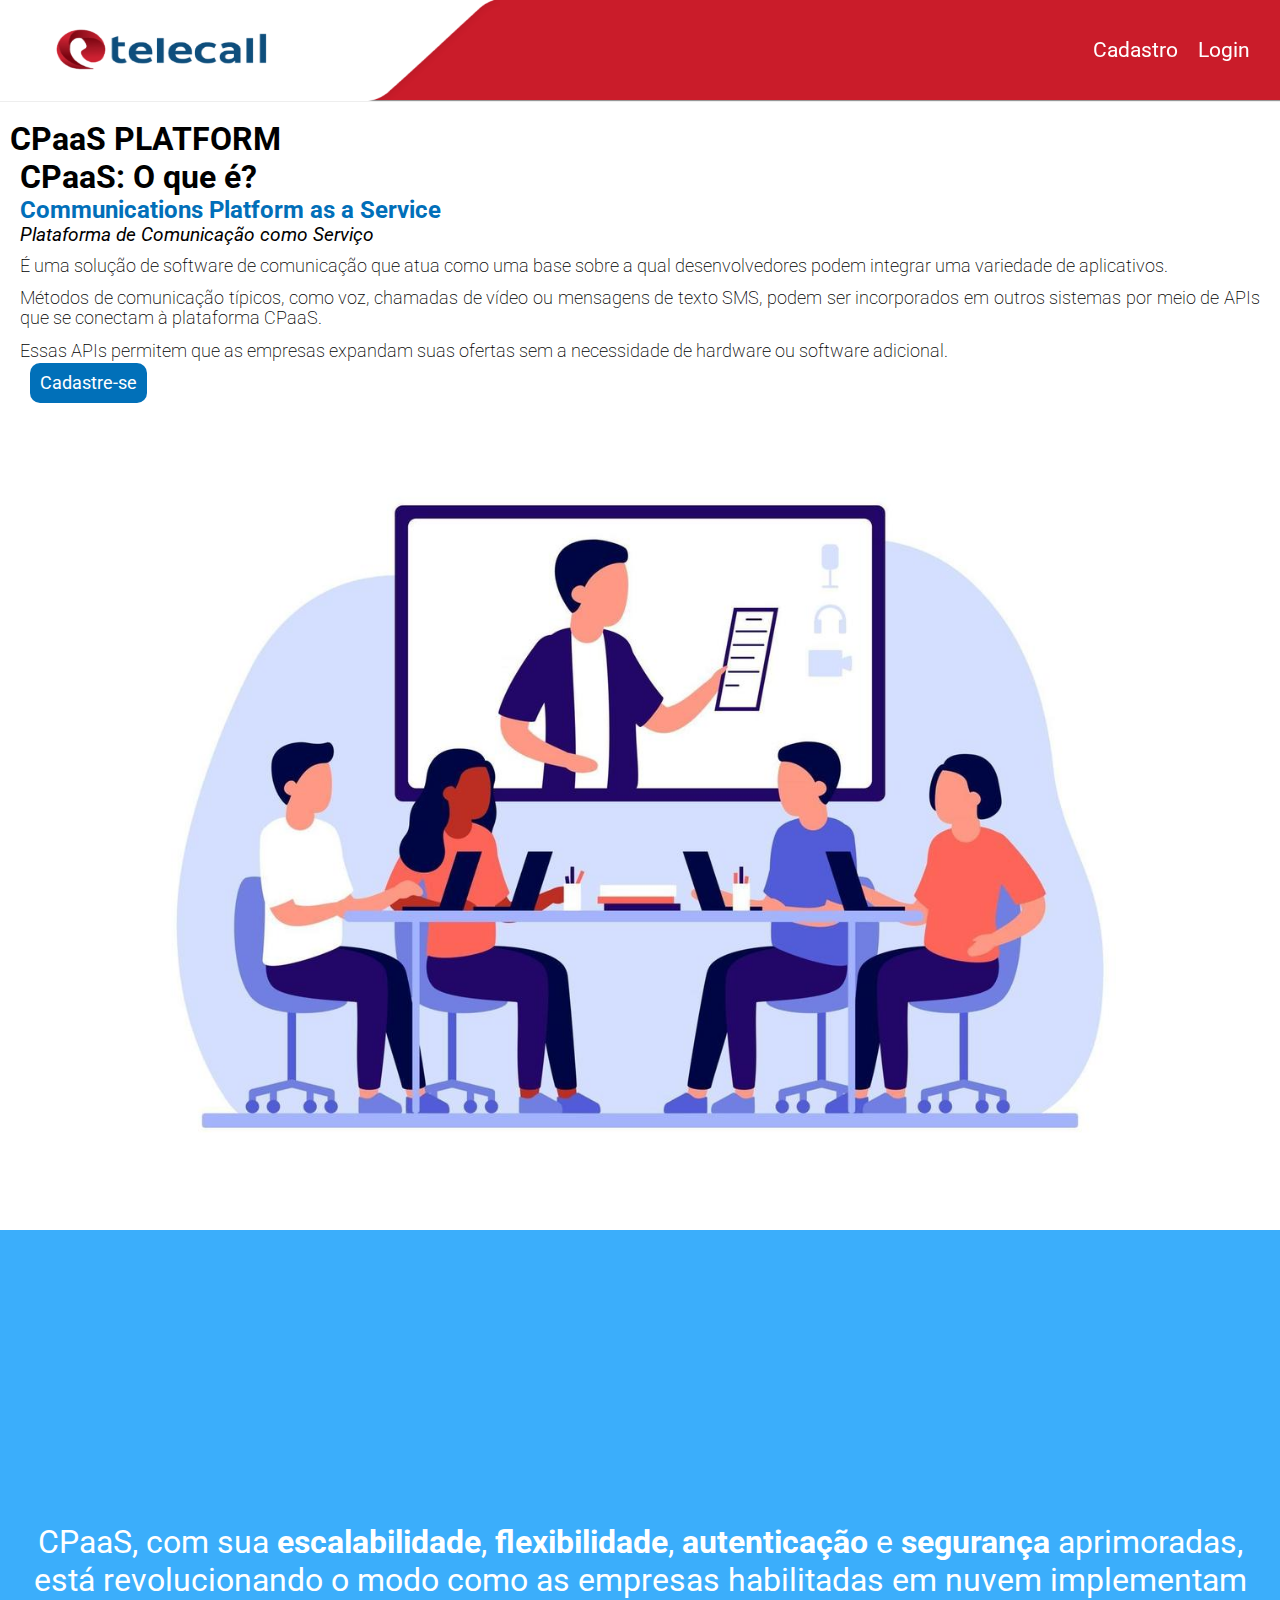
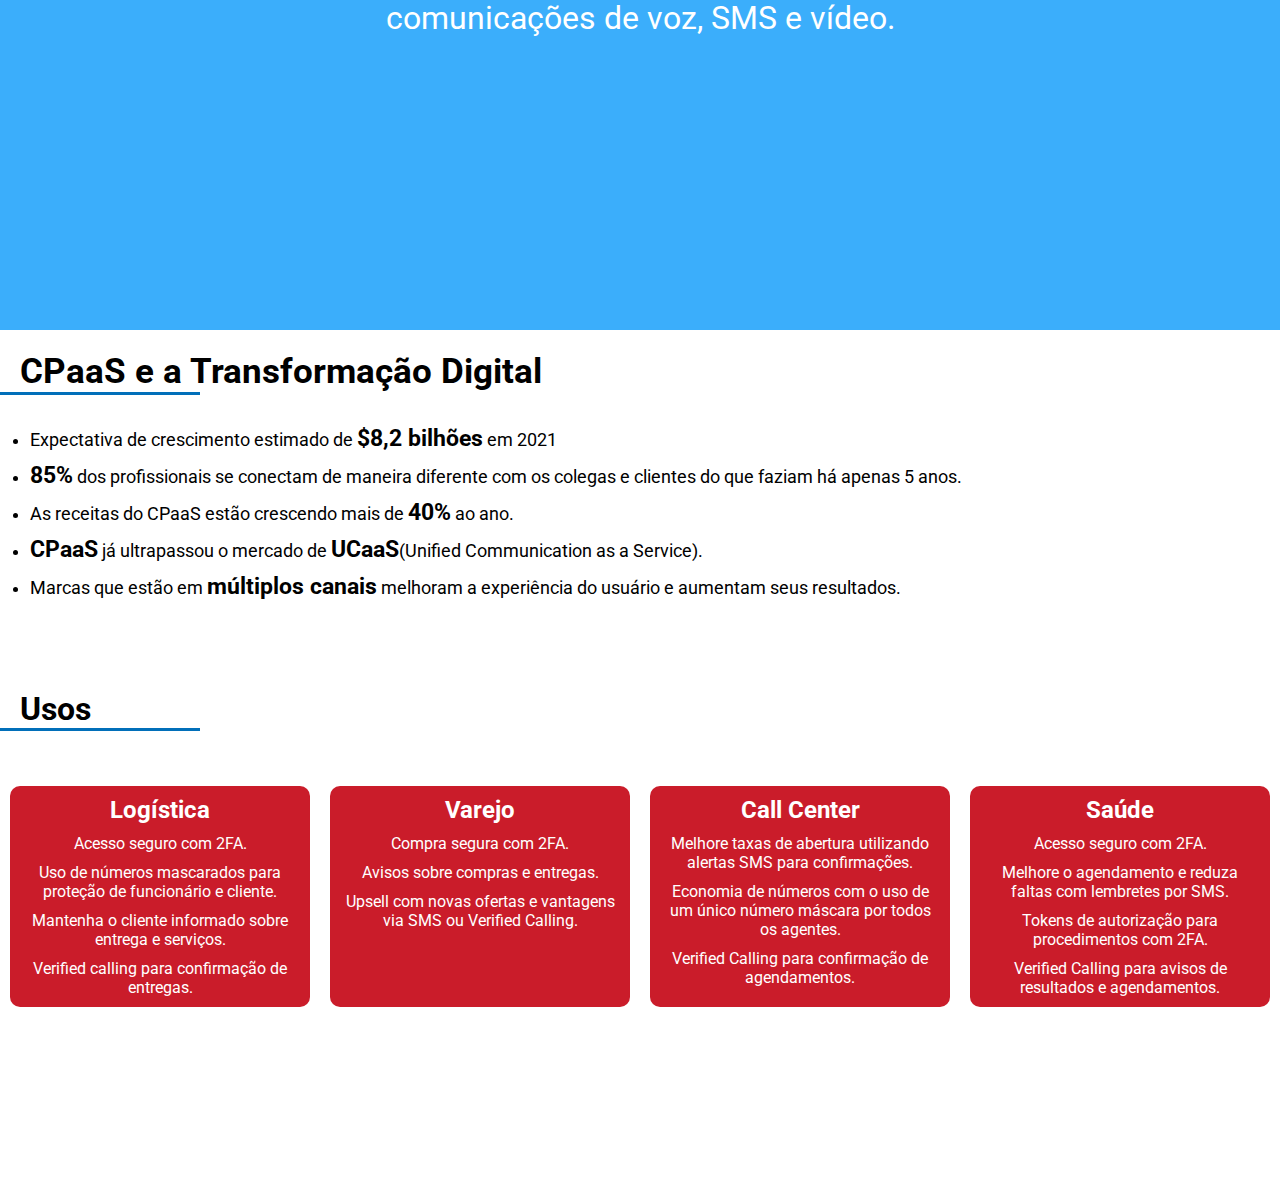
==== index.html @ 9872133b "Add files via upload" ====
<!DOCTYPE html>
<html lang="pt-br">
<head>
    <meta charset="UTF-8">
    <meta http-equiv="X-UA-Compatible" content="IE=edge">
    <meta name="viewport" content="width=device-width, initial-scale=1.0">
    <link rel="stylesheet" href="styles.css">
    <link rel="stylesheet" href="https://fonts.googleapis.com/css2?family=Material+Symbols+Outlined:opsz,wght,FILL,GRAD@20..48,100..700,0..1,-50..200" />
    <title>Telecall - Cpaas</title>
    <link rel="stylesheet" href="https://cdnjs.cloudflare.com/ajax/libs/font-awesome/6.4.0/css/all.min.css" integrity="sha512-iecdLmaskl7CVkqkXNQ/ZH/XLlvWZOJyj7Yy7tcenmpD1ypASozpmT/E0iPtmFIB46ZmdtAc9eNBvH0H/ZpiBw==" crossorigin="anonymous" referrerpolicy="no-referrer" />

</head>
<body id="corpo">
    <header id="cabecalho">
        <img src="../images/logo-telecall-2.png" alt="logo-telecall-menu">
        <div class="mobile-menu" id="button-mobile">
            <div class="line"></div>
            <div class="line"></div>
            <div class="line"></div>
        </div>
        <nav class="nav-area" id="nav-list">
            <a class="menu-items" href="../index.html"><i class="fa-solid fa-house fa-xl"></i></a>
            <a class="menu-items" href="paginas/cadastro.html">Cadastro</a>
            <div class="menu-items header-cliente"><a href="paginas/login.html"><i class="fa-regular fa-user"></i>Login</a></div>
            <i id="mode-icon" class="menu-items fa-solid fa-moon fa-2xl"></i>
            <!--<div class="menu-items dropdown">
                Serviços
                    <ul class="dropdown-menu" id="dropdown" list-style="none">
                        <li class="menu-items dropdown-items" href="paginas/2FA.html">2FA</li>
                        <li class="menu-items dropdown-items" href="paginas/numeroMascara.html">Número Máscara</li>
                        <li class="menu-items dropdown-items" href="paginas/ggv.html">Google Verified Calls</li>
                        <li class="menu-items dropdown-items" href="paginas/sms.html">SMS Programável</li>
                    </ul>-->
            </div>
        </nav>
    </header>
    <main id="principal">
        <div class="header-principal">
            <h1>CPaaS PLATFORM</h1>
        </div>
        <div class="content-cpass">
            <div class="header-cpass-content">
                <h1>CPaaS: O que é?</h1>    
                <h2><span>Communications Platform as a Service</span></h2>
                <h3>Plataforma de Comunicação como Serviço</h3>
            </div>
            <div class="content-text-cpass">

                <p>É uma solução de software de comunicação que atua
                    como uma base sobre a qual desenvolvedores podem
                    integrar uma variedade de aplicativos.</p>
                    
                <p>Métodos de comunicação típicos, como voz, chamadas
                        de vídeo ou mensagens de texto SMS, podem ser
                        incorporados em outros sistemas por meio de APIs que
                        se conectam à plataforma CPaaS.</p>
                        
                <p>Essas APIs permitem que as empresas expandam suas
                            ofertas sem a necessidade de hardware ou software
                            adicional.</p>
            <div class="botao-div">
                <a href="paginas/cadastro.html" id="botao">Cadastre-se</a>
            </div>
            </div>
            <div class="img-content">
                <img src="images/group-people-work-in-office-and-online-communication-via-internet-vetor.jpg" alt="">
            </div>
        </div>
        <section id="section-area">
            <div class="section-content">
               <p> CPaaS, com sua <strong>escalabilidade</strong>,

<strong>flexibilidade</strong>, <strong>autenticação</strong> e <strong>segurança</strong> aprimoradas, está revolucionando o modo como as empresas habilitadas em nuvem implementam
comunicações de voz, SMS e vídeo.</p>
            </div>
        </section>
        <div class="content-stats">
            <div class="header-content-stats">
                <h1>CPaaS e a Transformação Digital</h1>
                <div class="line">
                    <div class="line-item"></div>
                </div>
            </div>
            <div class="text-stats">
                <ul class="lista">
                    <li><p>Expectativa de crescimento estimado de <span id="bilhoes">$8,2 bilhões</span> em 2021</p></li>
                    <li><p><span id="oitocinco">85%</span> dos profissionais se conectam de maneira diferente com os colegas e clientes do que faziam há apenas 5 anos.</p></li>
                    <li><p>As receitas do CPaaS estão crescendo mais de <span id="quarenta">40%</span> ao ano.</p></li>
                    <li><p><span id="cpass">CPaaS</span> já ultrapassou o mercado de <span id="ucaas">UCaaS</span>(Unified Communication as a Service).</p></li>
                    <li><p>Marcas que estão em <span id="mc">múltiplos canais</span> melhoram a experiência do usuário e aumentam seus resultados.</p></li>
                </ul>
            </div>
        </div>
        <div class="usos">
            <div class="header-usos">
                <h1>Usos</h1>
                <div class="line">
                    <div class="line-item"></div>
                </div>
            </div>
            <div class="usos-content">
                <div class="container-header">
                    <div class="container-items">
                        <i class="fa-solid fa-box"></i>
                        <h2>Logística</h2>
                        <p>Acesso seguro com 2FA.</p>
                        <p>Uso de números mascarados
                        para proteção de funcionário e cliente.</p>
                            
                        <p>Mantenha o cliente
                        informado sobre entrega e serviços.</p>
                            
                        <p>Verified calling para
                        confirmação de entregas.</p>
                    </div>  
                    <div class="container-items">
                        <i class="fa-solid fa-cart-flatbed"></i>
                        <h2>Varejo</h2>
                        <p>Compra segura com 2FA.</p>
                        <p>Avisos sobre compras e entregas.</p>

                        <p>Upsell com novas ofertas e
                        vantagens via SMS ou Verified Calling.</p>
                    </div>  
                    <div class="container-items">
                        <i class="fa-solid fa-headset"></i>
                        <h2>Call Center</h2>
                        <p>Melhore taxas de abertura
                            utilizando alertas SMS para
                            confirmações.</p>
                        <p>Economia de números com o
                            uso de um único número
                            máscara por todos os agentes.</p>
                        <p>Verified Calling para
                            confirmação de
                            agendamentos.</p>
                    </div>  
                    <div class="container-items">
                        <i class="fa-solid fa-heart-pulse"></i>
                        <h2>Saúde</h2>
                        <p>Acesso seguro com 2FA.</p>
                        <p>Melhore o agendamento e
                            reduza faltas com lembretes por SMS.</p>
                        <p>Tokens de autorização para
                            procedimentos com 2FA.</p>
                        <p>Verified Calling para avisos de
                            resultados e agendamentos.</p>
                    </div>  
                </div>
            </div>
        </div>
    </main>
<script src="script/menuMobile.js"></script>
<script src="../script/dark-mode.js"></script>
</body>
</html>
---- styles.css ----
/*importação de fontes externas*/
@import url('https://fonts.googleapis.com/css2?family=Roboto:wght@300;400;500;700;900&display=swap');

/*Declaração de cores criando variaveis*/
:root{
    --vermelho-principal: #CA1C2A;
    --azul-titulo: #003B71;
    --azul-botao-titulos-cards: #0170b9;
    --dark: #1f2224;
    --container-formulario: #001f3df8;
    --background-body-dark: #1b1b1b;
    --header-and-container: #003b71;
    --form-dark-plus: #001e3db6;

}
/*todo o conteúdo da pagina*/

*{
    margin: 0;
    padding: 0;
    font-family: 'Roboto', sans-serif;
    box-sizing: border-box;
}

body{
    background-color: #ffffff;
}
#corpo{
    animation: dark-to-light-body 0.5s ease-in-out;
}
/*cabecalho/menu*/
#cabecalho{
    background-color: var(--vermelho-principal);
    display: flex;
    width: 100%;
    justify-content: space-between;
    align-items: center;
    box-shadow: 0px 1px 1px #00000068;
    animation: dark-to-light-header 0.5s ease-in-out;
    height: 100px;
    position: fixed;
}
.header-cliente{
    color: #fff;
}
.header-cliente a{
    color: #fff;
    text-decoration: none;
}
.header-cliente:hover{
    transform: scale(1.1);
    transition: 0.5s;
    
}
#cabecalho img{
    width: 500px;
    height: 105px;
    position: relative;
    top: -2px;
}
.nav-area{
    display: flex;

}
.menu-items{
    text-decoration: none;
    color: #fff;
    font-weight: 400;
    font-size: 1.3rem;
    margin: 5px ;
    transition: 0.2s;
    padding: 5px;
    flex-direction: column;
}
.menu-items:hover{
    transform: scale(1.1);
    transition: 0.5s;
}
/*Mobile menu - button */
.mobile-menu{
    cursor: pointer;
    display: none;
   
}
.mobile-menu div{
    width: 32px;
    height: 2px;
    background-color: #fff;
    margin: 8px;
}
/*dropdown-menu*/
.dropdown-menu{
    display: none;
    list-style: none;
}
.dropdown:hover{
    background-color: #CA1C2A;
    color: #fff;

}

.dropdown:hover .dropdown-menu{
    display: flex;
    flex-direction: column;
    position: absolute;
    top: 60px;
    right: 0px;
    background-color: #CA1C2A;
}
.dropdown-menu:hover{
    background-color: #fff;
    color: #0170b9;
    list-style: none;
}
/*main*/    
#principal{
    padding-top: 20px;
}
.header-principal{
    padding-top: 100px;
    display: flex;
    justify-content: space-between;
    padding-left: 10px;
}
.content-cpass{
    padding: 0px 20px;
}
#botao{
    text-decoration: none;
    color: #fff;
    background-color: #0170b9;
    padding: 10px;
    border-radius: 10px;
}
#botao:hover{
    background-color: #CA1C2A;
    border: 1px solid #000;
    transition: 0.2s;
}
.botao-div{
    margin: 10px;
}

.header-cpass-content span{
    color: #016fb9;
}
.header-cpass-content h3{
    font-style: italic;
    font-weight: 400;
}
.content-text-cpass{
    font-size: 1.1rem;
    text-align:justify;
}
.content-text-cpass p{
    margin-top: 10px;
    margin-bottom: 1%;
    font-weight: 200;
}
.img-content{
    display: flex;
    justify-content: center;
    align-items: center;

}
.img-content img{
    width: 80%;
}
/*section*/
.section-area{
    display: flex;
    align-items: center;
    justify-content: center;
    width: 100%;
}
.section-content{
    background-color: #3baefb;
    height: 700px;
    width: 100%;
    color: #fff;
    font-size: 2rem;
    display: flex;
    align-items: center;
    justify-content: center;
    text-align: center;
    padding: 0px 10px;
}

/*Content 2 */
.content-stats{
    font-size: 1.1rem;
}
.header-content-stats h1{
    margin-left: 20px;
    margin-top: 20px;
}
.line-item{
    height: 0.2rem;
    width: 200px;
    background-color: #016fb9;
}
.text-stats{
    padding: 20px;
    margin-left: 10px;
}
.lista li{
    margin-top: 10px;
}

/*formatação spans*/
#bilhoes, #oitocinco,
#quarenta, #cpass, #ucaas,
#mc{
    font-weight: bold;
    font-size: 1.3em;
}
/*usos content*/
.usos{
    height: 500px;
    margin-top: 70px;
}
.header-usos h1{
    margin-left: 20px;
    margin-top: 20px;
}
.container-header{
    display: flex;
    justify-content: space-around;
    margin-top: 50px;
    flex-wrap: wrap;
}
.container-items{
    display: flex;
    flex-direction: column;
    width: 300px;
    text-align: center;
    background-color: #CA1C2A;
    color: #fff;
    margin: 5px;
    padding: 10px;
    border-radius: 10px;
    flex-wrap: wrap;
}
.container-items p{
    margin-top: 10px;
}
/*icons*/
.container-items i{
    font-size: 5rem;
}
/*dark-mode*/
.dark#cabecalho{
    background-color: #003B71;
    animation: light-to-dark-header 0.5s ease-in-out;
}
.dark#corpo{
    background-color: #1b1b1b;
    animation: light-to-dark-body 0.5s ease-in-out;
}
.dark#formulario{
    background-color: #001e3db6;
    box-shadow: 0px 0px 10px #016fb98a;
    animation: light-to-dark-form 0.5s ease-in-out;
}
.dark#form-img{
    background-color: #003B71;
    animation: light-to-dark-img-form 0.5s ease-in-out;
}
.dark#principal{
    background-color: #1b1b1b;
    animation: light-to-dark-body 0.5s ease-in-out;
    color: #fff;
}

/*Animação para dark-mode*/
/*BODY*/
@keyframes light-to-dark-body{
    0% {
        background-color: #ffffff;
    }
    100%{
        background-color: var(--background-body-dark);
    }
}
@keyframes dark-to-light-body{
    0% {
        background-color: var(--background-body-dark);
    }
    100%{
        background-color: #ffffff;
    }
}
/*Formulario*/
@keyframes light-to-dark-form{
    0%{
        background-color: #0170b9;
    }
    100%{
        background-color: var(--container-formulario);
    }
}
@keyframes dark-to-light-form{
    0%{
        background-color: var(--container-formulario);
    }
    100%{
        background-color: var(--azul-botao-titulos-cards);
    }
}
/*div-direita-img-dolado do form*/
@keyframes light-to-dark-img-form{
    0%{
        background-color: var(--vermelho-principal);
    }
    100%{
        background-color: var(--header-and-container);
    }
}
@keyframes dark-to-light-img-form{
    0%{
        background-color: var(--header-and-container);
    }
    100%{
        background-color: var(--vermelho-principal);
    }
}
/*cabecalho*/
@keyframes light-to-dark-header{
    0%{
        background-color: var(--vermelho-principal);
    }
    100%{
        background-color: var(--header-and-container);
    }
}
@keyframes dark-to-light-header{
    0%{
        background-color: var(--header-and-container);
    }
    100%{
        background-color: var(--vermelho-principal);
    }
}
/*nav-area-mobile*/
@keyframes light-to-dark-nav{
    0%{
        background-color: #CA1C2A;
    }
    100%{
        background-color: #1b1b1b;
    }
}
@keyframes dark-to-light-nav{
    0%{
        background-color: #1b1b1b;
    }
    100%{
        background-color: #CA1C2A;
    }
}






@media screen and (max-width: 680px){
    *{
        margin: 0;
        padding: 0;
    }

    #cabecalho img{
        width: 70%;
    }
    #cabecalho{
        display: flex;
        align-items: center;
        justify-content: space-between;
        width: 100%;
        position: fixed;
    }
    .mobile-menu{
        display: block;
        position: absolute;
        right: 0;
    }
    .menu-items{
        display: flex;
    }
    .nav-area{
        position: absolute;
        top: 100px;
        right: 0px;
        width: 200px;
        height: 500px;
        background-color: #ca1c2bbc;
        display: flex;
        flex-direction: column-reverse;
        align-items: center;
        justify-content: space-around;
        transform: translateX(100%);
        transition: transform 0.3s ease-in;
    }
    .nav-area.active{
        transform: translateX(0);
    }
    .dropdown:hover .dropdown-menu{
        position: relative;
        margin: 0;
        
    }
    .dark #nav-list{
        background-color: #1b1b1b;
        color: #016fb9;
        animation: light-to-dark-nav 0.5s ease-in-out;
    }
}
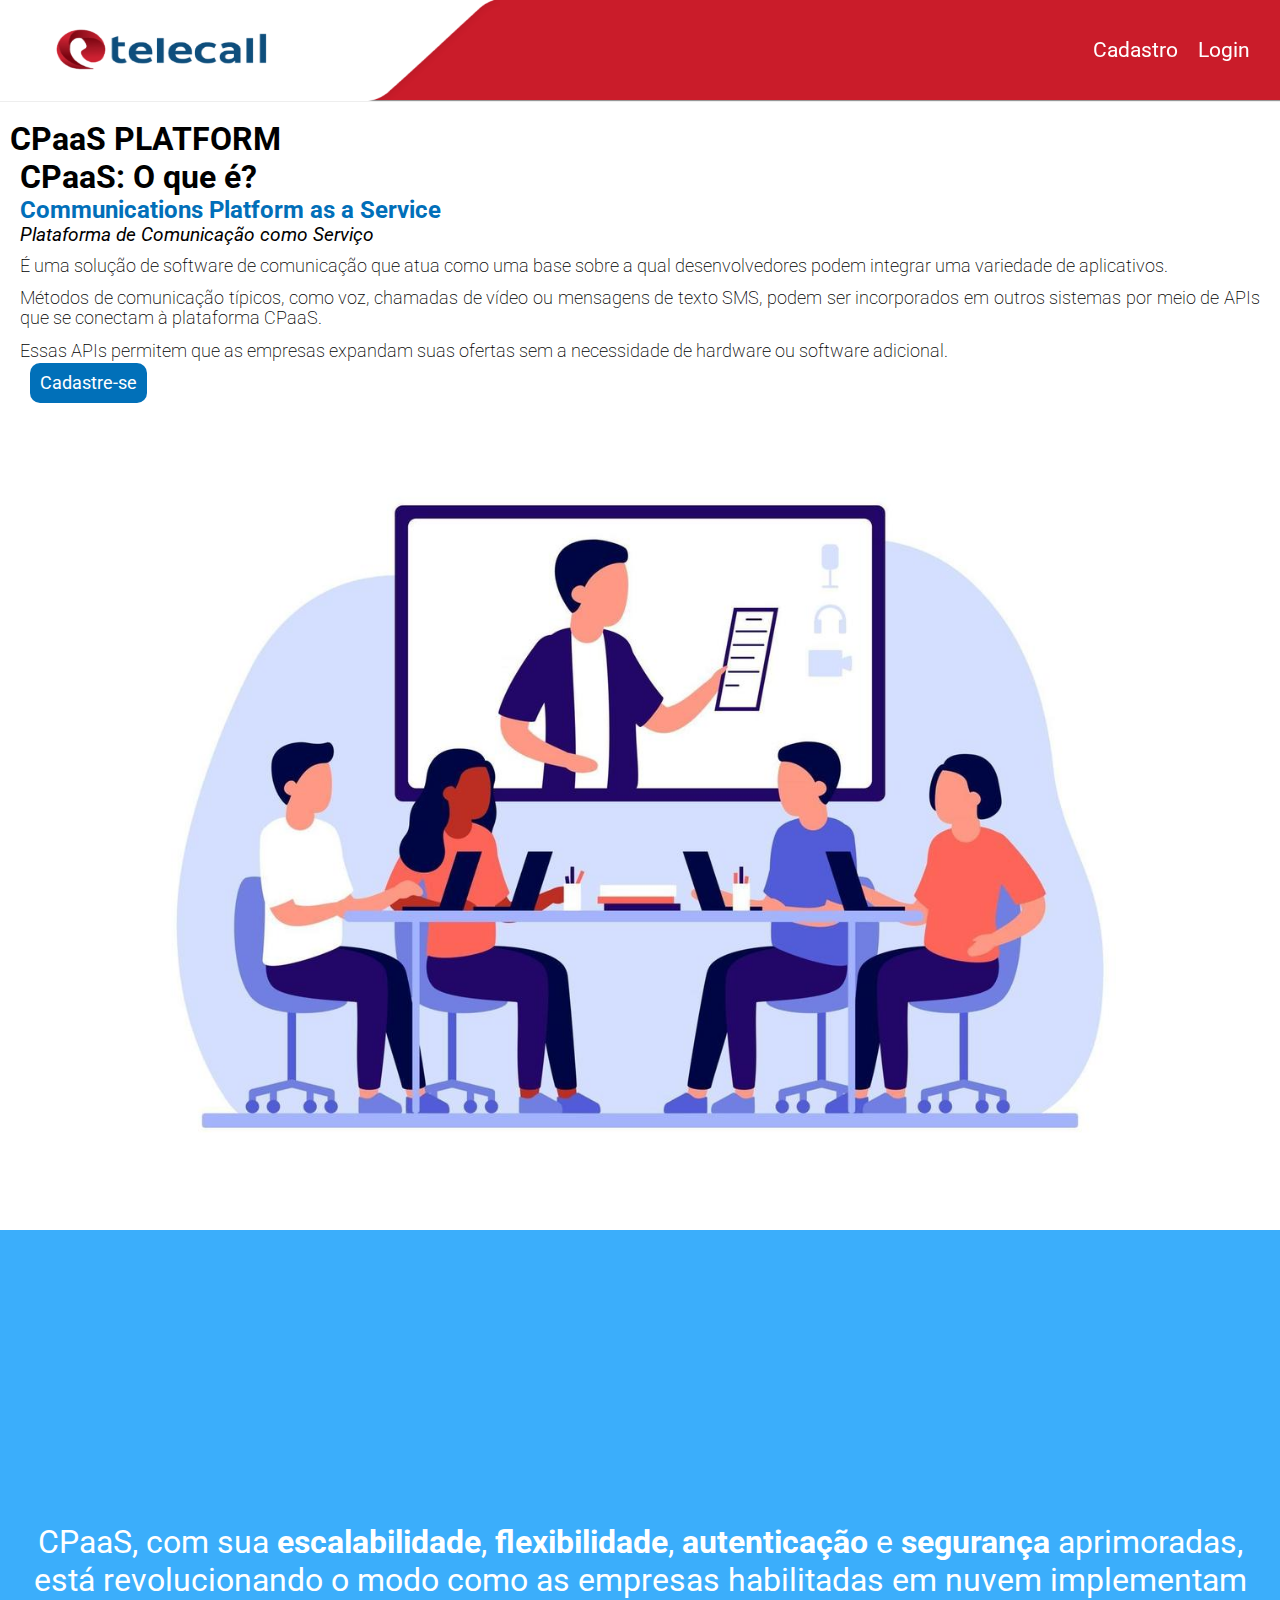
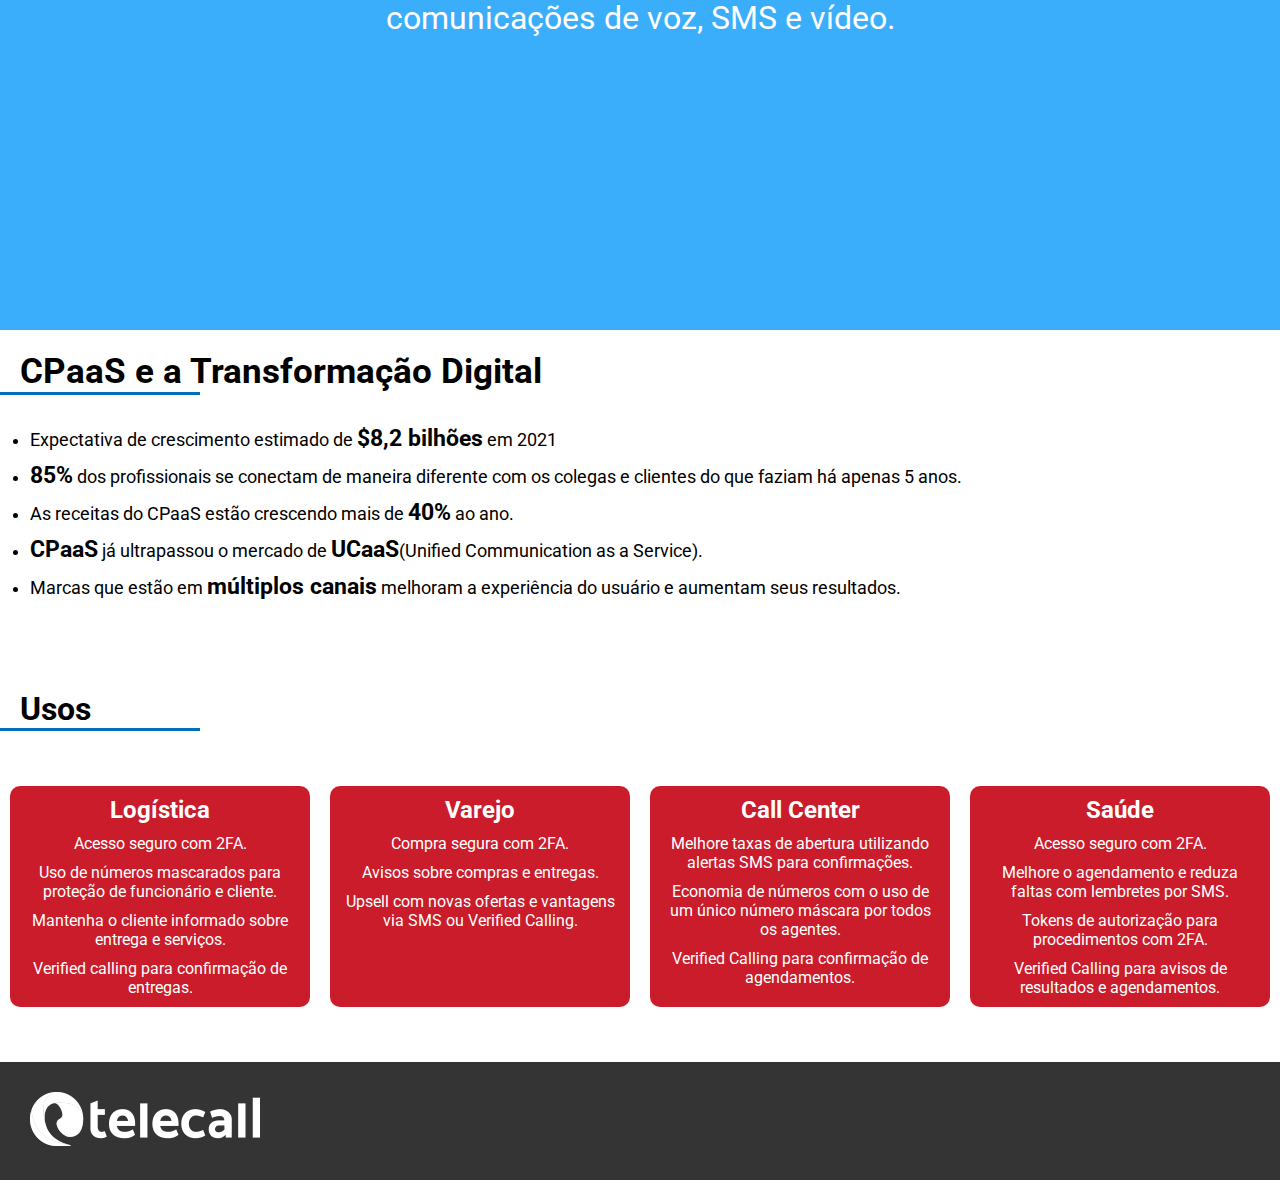
==== commit f4e226ea: "Add files via upload" ====
--- a/index.html
+++ b/index.html
@@ -150,6 +150,26 @@
             </div>
         </div>
     </main>
+    <footer>
+        <div class="img-footer">
+            <img src="images/telecall-logo-white-1.png">
+        </div>
+
+        <div class="icons-container">
+            <div class="icons-card">
+                <a target="_blank" href="https://www.linkedin.com/company/telecall/"><i class="fa-brands fa-linkedin fa-2xl"></i></a>
+            </div>
+            <div class="icons-card">
+                <a target="_blank" href="https://www.instagram.com/telecallbr/"><i class="fa-brands fa-instagram fa-2xl"></i></a>
+            </div>
+            <div class="icons-card">
+                <a target="_blank" href="https://www.facebook.com/TelecallBr"><i class="fa-brands fa-facebook fa-2xl"></i></a>
+            </div>
+            <div class="icons-card">
+                <a target="_blank" href="https://api.whatsapp.com/send?phone=552130301010&text=%23Comercial"><i class="fa-brands fa-whatsapp fa-2xl"></i></a>
+            </div>
+        </div>
+    </footer>
 <script src="script/menuMobile.js"></script>
 <script src="../script/dark-mode.js"></script>
 </body>
--- a/styles.css
+++ b/styles.css
@@ -216,8 +216,9 @@
 }
 /*usos content*/
 .usos{
-    height: 500px;
+    height: 100%;
     margin-top: 70px;
+    margin-bottom: 50px;
 }
 .header-usos h1{
     margin-left: 20px;
@@ -248,6 +249,30 @@
 .container-items i{
     font-size: 5rem;
 }
+/*footer*/
+footer {
+    padding: 30px;
+    display: flex;
+    align-items: center;
+    justify-content: space-between;
+    width: 100%;
+    height: 100%;
+    background-color: #343434;
+    flex-wrap: wrap;
+}
+.icons-container{
+    display: flex;
+    margin-top: 5px;
+}
+.icons-card{
+    display: inline-block;
+    margin-inline: 5px;
+}
+.icons-card a{
+    text-decoration: none;
+    color: #fff;
+}
+
 /*dark-mode*/
 .dark#cabecalho{
     background-color: #003B71;
